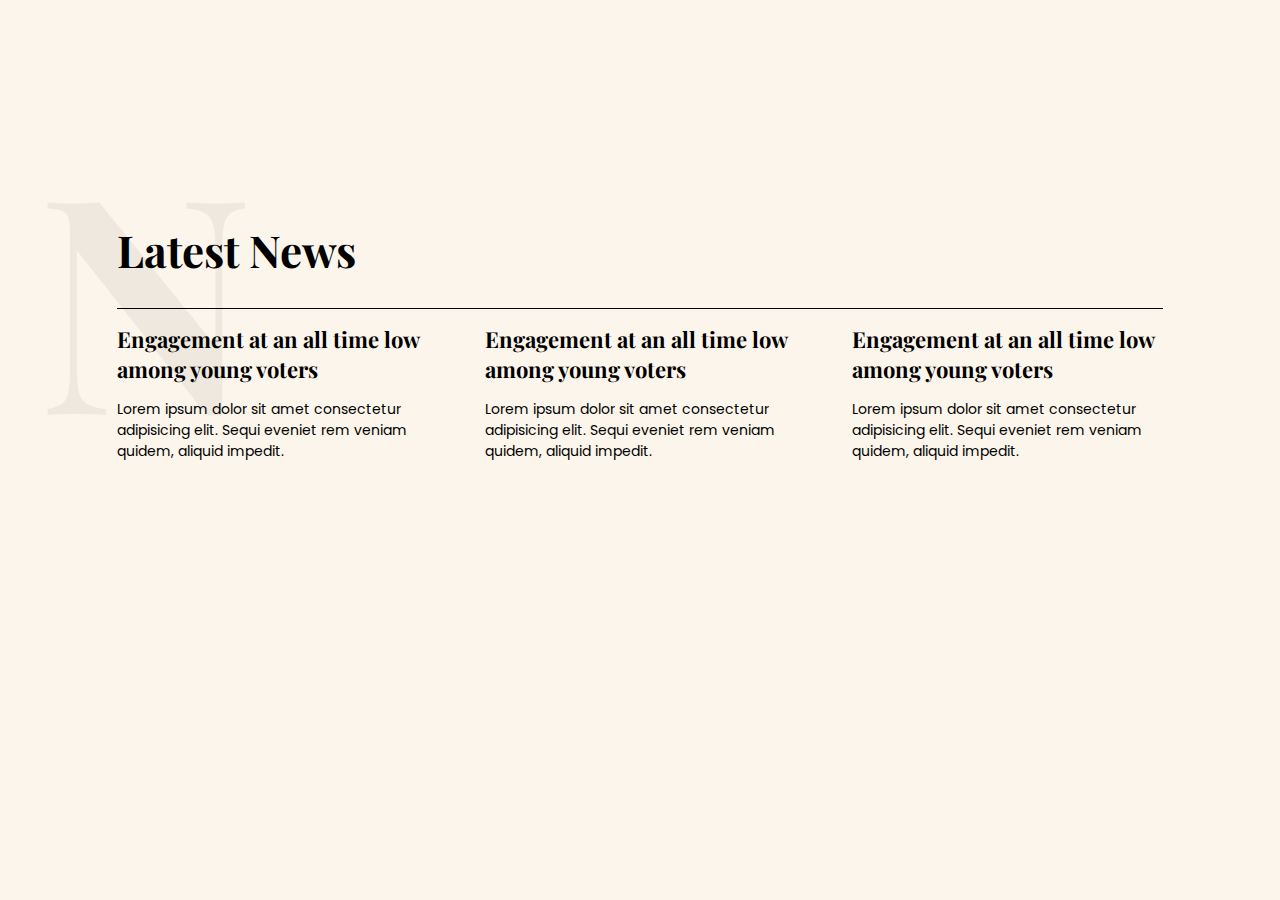
==== Flexbox Responsive/Responsive News Article/Before/index.html @ 1de4cada "Initizlize project" ====
<!DOCTYPE html>
<html lang="en">
<head>
    <meta charset="UTF-8">
    <meta http-equiv="X-UA-Compatible" content="IE=edge">
    <meta name="viewport" content="width=device-width, initial-scale=1.0">
    <title>News</title>
    <link rel="preconnect" href="https://fonts.googleapis.com">
    <link rel="preconnect" href="https://fonts.gstatic.com" crossorigin>
    <link href="https://fonts.googleapis.com/css2?family=Playfair+Display&family=Poppins:wght@400;700&display=swap" rel="stylesheet">
    <link rel="stylesheet" href="css/main.css">
</head>
<body>
    <main>
        <h1 class="mainhead">Latest News</h1>

        <section>
            <article>
                <h1>Engagement at an all time low among young voters</h1>
                <p>Lorem ipsum dolor sit amet consectetur adipisicing elit. Sequi eveniet rem veniam quidem, aliquid impedit.</p>
            </article>
            <article>
                <h1>Engagement at an all time low among young voters</h1>
                <p>Lorem ipsum dolor sit amet consectetur adipisicing elit. Sequi eveniet rem veniam quidem, aliquid impedit.</p>
            </article>
            <article>
                <h1>Engagement at an all time low among young voters</h1>
                <p>Lorem ipsum dolor sit amet consectetur adipisicing elit. Sequi eveniet rem veniam quidem, aliquid impedit.</p>
            </article>
        </section>
    </main>
</body>
</html>
---- Flexbox Responsive/Responsive News Article/Before/css/main.css ----
html {
    font-size: 62.5%;
}

body {
    margin: 0 6.7em;
    background: #FCF5EB;
    font-family: "Poppins";
}

h1 {
    font-family: 'Playfair Display';
}

h1.mainhead {
    font-size: 4.4rem;
    margin-top: 5em;
    position: relative;
}

h1.mainhead::before {
    position: absolute;
    content: 'N';
    top: -13rem;
    left: -8rem;
    font-size: 30rem;
    color: rgba(0,0,0,0.05);
    pointer-events: none;
    z-index: -1;
}

main {
    margin: 5em;
}

section {
    display: flex;
    gap: 5.7em;
    border-top: 1px solid black;
}

section h1 {
    font-size: 2.2rem;
}

p {
    font-size: 1.4rem;
}
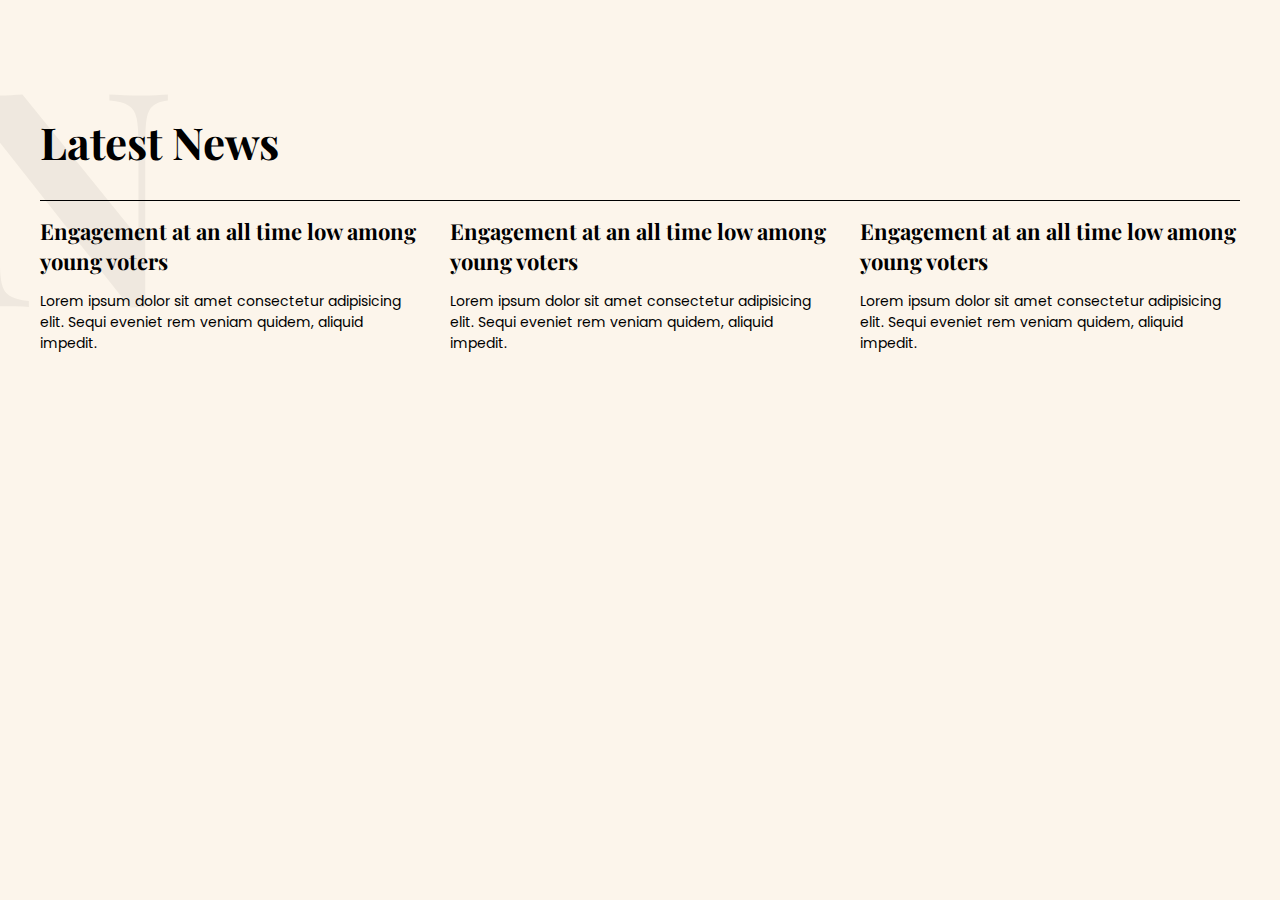
==== commit aa6a80ee: "Adjust news listing for responsive" ====
--- a/Flexbox Responsive/Responsive News Article/Before/index.html
+++ b/Flexbox Responsive/Responsive News Article/Before/index.html
@@ -15,7 +15,7 @@
         <h1 class="mainhead">Latest News</h1>
 
         <section>
-            <article>
+            <article class="first">
                 <h1>Engagement at an all time low among young voters</h1>
                 <p>Lorem ipsum dolor sit amet consectetur adipisicing elit. Sequi eveniet rem veniam quidem, aliquid impedit.</p>
             </article>
--- a/Flexbox Responsive/Responsive News Article/Before/css/main.css
+++ b/Flexbox Responsive/Responsive News Article/Before/css/main.css
@@ -3,7 +3,7 @@
 }
 
 body {
-    margin: 0 6.7em;
+    margin: 0;
     background: #FCF5EB;
     font-family: "Poppins";
 }
@@ -14,7 +14,7 @@
 
 h1.mainhead {
     font-size: 4.4rem;
-    margin-top: 5em;
+    margin-top: 2em;
     position: relative;
 }
 
@@ -30,12 +30,14 @@
 }
 
 main {
-    margin: 5em;
+    margin: 0 auto;
+    max-width: 1200px;
+    padding: 2.4em;
 }
 
 section {
     display: flex;
-    gap: 5.7em;
+    flex-direction: column;
     border-top: 1px solid black;
 }
 
@@ -47,3 +49,24 @@
     font-size: 1.4rem;
 }
 
+@media screen and (min-width: 600px) {
+    section {
+        flex-direction: row;
+        flex-wrap: wrap;
+        gap: 3em;
+    }
+
+    article {
+        flex: 1;
+    }
+
+    article:nth-child(1) {
+        flex-basis: 100%;
+    }
+}
+
+@media screen and (min-width: 900px) {
+    article:nth-child(1) {
+        flex-basis: 0;
+    }
+}